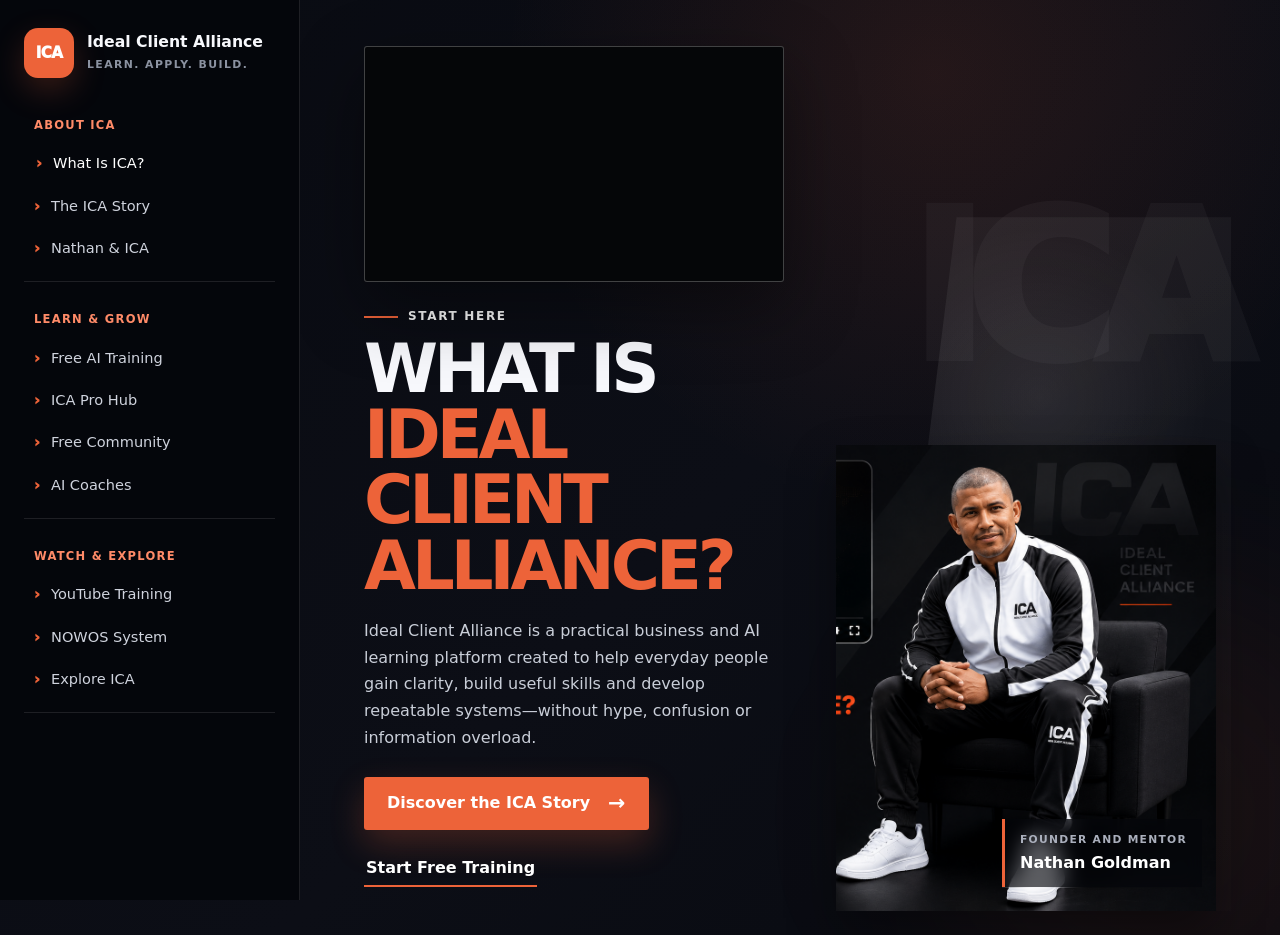
==== index.html @ 824946eb "Add files via upload" ====
<!DOCTYPE html>
<html lang="en">
<head>
  <meta charset="UTF-8">
  <meta name="viewport" content="width=device-width, initial-scale=1">

  <title>What Is Ideal Client Alliance? | ICA</title>
  <meta name="description" content="What is Ideal Client Alliance? Discover a practical business and AI learning platform designed to help everyday people gain clarity, build useful skills and create repeatable systems.">
  <meta name="author" content="Ideal Client Alliance">
  <meta name="theme-color" content="#080a13">

  <meta property="og:title" content="What Is Ideal Client Alliance?">
  <meta property="og:description" content="A practical business and AI learning platform for clarity, useful skills and repeatable systems.">
  <meta property="og:type" content="website">

  <link rel="stylesheet" href="css/styles.css">
  <script src="js/main.js" defer></script>
</head>

<body class="home-v2">
  <div class="hub-shell">
    <aside class="hub-sidebar" id="site-sidebar" aria-label="Ideal Client Alliance navigation">
      <a class="hub-brand" href="index.html" aria-label="Ideal Client Alliance home">
        <span class="hub-brand-mark">ICA</span>
        <span class="hub-brand-copy">
          <strong>Ideal Client Alliance</strong>
          <small>Learn. Apply. Build.</small>
        </span>
      </a>

      <div class="hub-nav-group">
        <p class="hub-nav-label">About ICA</p>
        <nav class="hub-nav">
          <a class="active" href="index.html">What Is ICA?</a>
          <a href="explore-ica.html">The ICA Story</a>
          <a href="explore-ica.html#about">Nathan &amp; ICA</a>
        </nav>
      </div>

      <div class="hub-nav-group">
        <p class="hub-nav-label">Learn &amp; Grow</p>
        <nav class="hub-nav">
          <a href="free-training.html">Free AI Training</a>
          <a href="https://stan.store/lrmobi/p/youre-close-youre-just-missing-the-system" target="_blank" rel="noopener noreferrer">ICA Pro Hub</a>
          <a href="https://chat.whatsapp.com/ElAxhWWs9pXEI2l2cNnXFE?s=cl&amp;p=i&amp;ilr=4" target="_blank" rel="noopener noreferrer">Free Community</a>
          <a href="explore-ica.html#ai-coaches">AI Coaches</a>
        </nav>
      </div>

      <div class="hub-nav-group">
        <p class="hub-nav-label">Watch &amp; Explore</p>
        <nav class="hub-nav">
          <a href="https://www.youtube.com/@idealclientalliance" target="_blank" rel="noopener noreferrer">YouTube Training</a>
          <a href="https://nateg27.gonowos.com/" target="_blank" rel="noopener noreferrer">NOWOS System</a>
          <a href="explore-ica.html">Explore ICA</a>
        </nav>
      </div>
    </aside>

    <div class="hub-page">
      <header class="hub-mobile-bar">
        <a class="hub-mobile-brand" href="index.html">
          <span class="hub-brand-mark">ICA</span>
          <span>Ideal Client Alliance</span>
        </a>

        <button
          class="hub-menu-button"
          type="button"
          aria-label="Open navigation menu"
          aria-controls="site-sidebar"
          aria-expanded="false">
          <span aria-hidden="true">☰</span>
        </button>
      </header>

      <main>
        <section class="ica-intro" id="home">
          <div class="ica-intro-inner">
            <div class="ica-intro-content">
              <div class="ica-video" data-youtube-id="4Yn4iU6JeKQ">
                <iframe
                  class="ica-video-frame"
                  src="https://www.youtube-nocookie.com/embed/4Yn4iU6JeKQ?rel=0"
                  title="Ideal Client Alliance introduction"
                  allow="accelerometer; autoplay; clipboard-write; encrypted-media; gyroscope; picture-in-picture; web-share"
                  allowfullscreen>
                </iframe>

                <a
                  class="ica-video-fallback"
                  href="https://www.youtube.com/watch?v=4Yn4iU6JeKQ"
                  target="_blank"
                  rel="noopener noreferrer"
                  aria-label="Watch the Ideal Client Alliance introduction on YouTube">
                  <img
                    src="https://i.ytimg.com/vi/4Yn4iU6JeKQ/maxresdefault.jpg"
                    alt="Watch the Ideal Client Alliance introduction">
                  <span class="ica-play-button" aria-hidden="true">▶</span>
                  <span class="ica-watch-label">Watch the introduction</span>
                </a>
              </div>

              <p class="ica-kicker">Start here</p>

              <h1>
                What is
                <span>Ideal Client Alliance?</span>
              </h1>

              <p class="ica-intro-copy">
                Ideal Client Alliance is a practical business and AI learning platform
                created to help everyday people gain clarity, build useful skills and
                develop repeatable systems—without hype, confusion or information overload.
              </p>

              <div class="ica-intro-actions">
                <a class="ica-primary-action" href="explore-ica.html">
                  Discover the ICA Story
                  <span aria-hidden="true">→</span>
                </a>

                <a class="ica-secondary-action" href="free-training.html">
                  Start Free Training
                </a>
              </div>
            </div>

            <div class="ica-portrait" aria-label="Nathan Goldman, founder of Ideal Client Alliance">
              <div class="ica-portrait-wordmark" aria-hidden="true">ICA</div>

              <img
                src="assets/images/nathan-ica-seated.png"
                alt="Nathan Goldman seated and smiling in a black and white Ideal Client Alliance tracksuit">

              <p class="ica-portrait-caption">
                <small>Founder and Mentor</small>
                <strong>Nathan Goldman</strong>
              </p>
            </div>
          </div>
        </section>
      </main>
    </div>
  </div>

  <div class="hub-menu-backdrop" hidden></div>
</body>
</html>
---- css/styles.css ----
/* =========================================================
   ICA WEBSITE — SHARED STYLES
   ========================================================= */

:root {
  --deep: #0d1020;
  --navy: #1a1a2e;
  --panel: #17192c;
  --orange: #e85d30;
  --orange-light: #ff835d;
  --white: #ffffff;
  --grey: #b7b8c5;
  --grey-dark: #7f8192;
  --green: #5dd39e;
  --blue: #59a7ff;
  --border: rgba(255, 255, 255, 0.09);
  --container: 1120px;
  --shadow: 0 24px 70px rgba(0, 0, 0, 0.28);
}

* {
  box-sizing: border-box;
  margin: 0;
  padding: 0;
}

html {
  scroll-behavior: smooth;
}

body {
  min-height: 100vh;
  overflow-x: hidden;
  background:
    radial-gradient(circle at 88% 5%, rgba(232, 93, 48, 0.18), transparent 28rem),
    radial-gradient(circle at 8% 35%, rgba(70, 82, 170, 0.12), transparent 30rem),
    var(--deep);
  color: var(--white);
  font-family: Inter, ui-sans-serif, system-ui, -apple-system, BlinkMacSystemFont, "Segoe UI", sans-serif;
  line-height: 1.6;
}

a {
  color: inherit;
  text-decoration: none;
}

button,
input,
textarea {
  font: inherit;
}

img {
  display: block;
  max-width: 100%;
}

.container {
  width: min(calc(100% - 36px), var(--container));
  margin-inline: auto;
}

.header {
  position: sticky;
  top: 0;
  z-index: 50;
  border-bottom: 1px solid var(--border);
  background: rgba(13, 16, 32, 0.88);
  backdrop-filter: blur(18px);
  -webkit-backdrop-filter: blur(18px);
}

.nav {
  display: flex;
  min-height: 76px;
  align-items: center;
  justify-content: space-between;
  gap: 20px;
}

.brand {
  display: inline-flex;
  align-items: center;
  gap: 12px;
  font-weight: 950;
}

.brand-mark {
  display: grid;
  width: 42px;
  height: 42px;
  place-items: center;
  border-radius: 13px;
  background: linear-gradient(135deg, var(--orange), var(--orange-light));
  box-shadow: 0 10px 24px rgba(232, 93, 48, 0.3);
  font-size: 0.9rem;
}

.brand small {
  display: block;
  color: var(--grey);
  font-size: 0.63rem;
  letter-spacing: 0.12em;
  text-transform: uppercase;
}

.nav-links {
  display: flex;
  align-items: center;
  gap: 20px;
  color: var(--grey);
  font-size: 0.88rem;
  font-weight: 800;
}

.nav-links a:hover {
  color: var(--white);
}

.mobile-menu-button {
  display: none;
  width: 44px;
  height: 44px;
  place-items: center;
  border: 1px solid var(--border);
  border-radius: 12px;
  background: rgba(255,255,255,.05);
  color: var(--white);
  cursor: pointer;
}

.button {
  display: inline-flex;
  min-height: 50px;
  align-items: center;
  justify-content: center;
  gap: 9px;
  border: 0;
  border-radius: 999px;
  padding: 12px 20px;
  font-weight: 900;
  transition: transform 0.18s ease, box-shadow 0.18s ease, background 0.18s ease;
}

.button:hover {
  transform: translateY(-2px);
}

.button-primary {
  background: linear-gradient(135deg, var(--orange), var(--orange-light));
  color: var(--white);
  box-shadow: 0 15px 32px rgba(232, 93, 48, 0.28);
}

.button-secondary {
  border: 1px solid rgba(255, 255, 255, 0.15);
  background: rgba(255, 255, 255, 0.045);
  color: var(--white);
}

.eyebrow {
  display: inline-flex;
  align-items: center;
  gap: 9px;
  margin-bottom: 16px;
  color: var(--orange-light);
  font-size: 0.75rem;
  font-weight: 900;
  letter-spacing: 0.13em;
  text-transform: uppercase;
}

.eyebrow::before {
  width: 28px;
  height: 2px;
  background: currentColor;
  content: "";
}

.orange {
  color: var(--orange-light);
}

h1,
h2,
h3 {
  line-height: 1.04;
  letter-spacing: -0.045em;
}

.section {
  padding: 88px 0;
}

.section-title {
  max-width: 820px;
  font-size: clamp(2.2rem, 5vw, 4.5rem);
}

.section-copy {
  max-width: 720px;
  margin-top: 19px;
  color: var(--grey);
  font-size: 1.05rem;
}

.glass {
  border: 1px solid var(--border);
  background: linear-gradient(145deg, rgba(255, 255, 255, 0.07), rgba(255, 255, 255, 0.025));
  box-shadow: var(--shadow);
}

.hero {
  padding: 82px 0 46px;
}

.hero-grid {
  display: grid;
  grid-template-columns: 1.05fr 0.95fr;
  align-items: center;
  gap: 56px;
}

.hero h1 {
  font-size: clamp(3.2rem, 7.4vw, 6.6rem);
  letter-spacing: -0.075em;
}

.hero p {
  max-width: 660px;
  margin-top: 24px;
  color: var(--grey);
  font-size: 1.14rem;
}

.hero-actions {
  display: flex;
  flex-wrap: wrap;
  gap: 12px;
  margin-top: 28px;
}

.hero-visual {
  position: relative;
  min-height: 480px;
  overflow: hidden;
  border-radius: 30px;
}

.hero-visual img {
  width: 100%;
  height: 480px;
  object-fit: cover;
  object-position: center top;
}

.hero-visual::after {
  position: absolute;
  inset: auto 0 0;
  height: 55%;
  background: linear-gradient(to top, rgba(7, 9, 20, 0.98), transparent);
  content: "";
}

.hero-caption {
  position: absolute;
  z-index: 2;
  right: 24px;
  bottom: 22px;
  left: 24px;
}

.hero-caption small {
  color: var(--orange-light);
  font-size: 0.68rem;
  font-weight: 900;
  letter-spacing: 0.11em;
  text-transform: uppercase;
}

.hero-caption h3 {
  margin-top: 5px;
  font-size: 1.55rem;
}

.choose {
  padding: 42px 0 92px;
}

.choose-head {
  text-align: center;
}

.choose-head .section-title,
.choose-head .section-copy {
  margin-inline: auto;
}

.choice-grid {
  display: grid;
  grid-template-columns: repeat(4, 1fr);
  gap: 15px;
  margin-top: 42px;
}

.choice-card {
  position: relative;
  display: flex;
  min-height: 210px;
  flex-direction: column;
  border: 1px solid var(--border);
  border-radius: 20px;
  background: rgba(255, 255, 255, 0.035);
  padding: 22px;
  transition: transform 0.18s ease, border-color 0.18s ease, background 0.18s ease;
}

.choice-card:hover {
  transform: translateY(-6px);
  border-color: rgba(232, 93, 48, 0.38);
  background: rgba(232, 93, 48, 0.075);
}

.choice-icon {
  display: grid;
  width: 52px;
  height: 52px;
  place-items: center;
  border-radius: 16px;
  background: rgba(232, 93, 48, 0.13);
  color: var(--orange-light);
  font-size: 1.45rem;
}

.choice-card.green .choice-icon {
  background: rgba(93, 211, 158, 0.12);
  color: var(--green);
}

.choice-card.blue .choice-icon {
  background: rgba(89, 167, 255, 0.12);
  color: var(--blue);
}

.choice-card h3 {
  margin-top: 25px;
  font-size: 1.2rem;
}

.choice-card p {
  margin-top: 8px;
  color: var(--grey);
  font-size: 0.87rem;
}

.choice-arrow {
  position: absolute;
  right: 18px;
  bottom: 17px;
  color: var(--orange-light);
  font-weight: 950;
}

.proof-grid {
  display: grid;
  grid-template-columns: repeat(3, 1fr);
  gap: 14px;
  margin-top: 35px;
}

.proof-card {
  border: 1px solid var(--border);
  border-radius: 17px;
  background: rgba(255, 255, 255, 0.025);
  padding: 18px;
  text-align: center;
}

.proof-card span {
  display: block;
  margin-top: 4px;
  color: var(--grey);
  font-size: 0.82rem;
}

.cta-section {
  padding: 74px 0;
}

.cta-card {
  overflow: hidden;
  border-radius: 28px;
  padding: clamp(30px, 7vw, 68px);
  background:
    radial-gradient(circle at 86% 20%, rgba(232, 93, 48, 0.2), transparent 18rem),
    linear-gradient(135deg, rgba(232, 93, 48, 0.14), rgba(255, 255, 255, 0.035));
}

.cta-card h2 {
  font-size: clamp(2.2rem, 5vw, 4.5rem);
}

.cta-card p {
  max-width: 680px;
  margin-top: 18px;
  color: var(--grey);
}

.page-hero {
  padding: 92px 0 54px;
  text-align: center;
}

.page-hero .section-title,
.page-hero .section-copy {
  margin-inline: auto;
}

.placeholder-grid {
  display: grid;
  grid-template-columns: repeat(3, 1fr);
  gap: 16px;
  margin-top: 40px;
}

.placeholder-card {
  min-height: 230px;
  border: 1px solid var(--border);
  border-radius: 20px;
  background: rgba(255,255,255,.035);
  padding: 24px;
}

.placeholder-card span {
  color: rgba(255,255,255,.22);
  font-size: 3rem;
  font-weight: 950;
}

.placeholder-card h3 {
  margin-top: 28px;
  font-size: 1.35rem;
}

.placeholder-card p {
  margin-top: 10px;
  color: var(--grey);
}

.footer {
  border-top: 1px solid var(--border);
  padding: 30px 0;
  color: var(--grey-dark);
  font-size: 0.8rem;
}

.footer-inner {
  display: flex;
  justify-content: space-between;
  gap: 20px;
}

@media (max-width: 980px) {
  .hero-grid {
    grid-template-columns: 1fr;
  }

  .hero-visual {
    max-width: 650px;
  }

  .choice-grid {
    grid-template-columns: 1fr 1fr;
  }

  .placeholder-grid {
    grid-template-columns: 1fr;
  }
}

@media (max-width: 700px) {
  .mobile-menu-button {
    display: grid;
  }

  .nav-links {
    position: fixed;
    inset: 76px 14px auto;
    display: none;
    flex-direction: column;
    align-items: stretch;
    gap: 6px;
    border: 1px solid var(--border);
    border-radius: 18px;
    background: rgba(13,16,32,.98);
    box-shadow: var(--shadow);
    padding: 16px;
  }

  .nav-links.open {
    display: flex;
  }

  .nav-links a {
    border-radius: 12px;
    padding: 11px 12px;
  }

  .nav-links a:hover {
    background: rgba(255,255,255,.05);
  }
}

@media (max-width: 620px) {
  .hero {
    padding-top: 58px;
  }

  .hero h1 {
    font-size: clamp(3rem, 16vw, 4.9rem);
  }

  .hero-actions {
    display: grid;
  }

  .hero-actions .button {
    width: 100%;
  }

  .hero-visual,
  .hero-visual img {
    min-height: 450px;
    height: 450px;
  }

  .choice-grid,
  .proof-grid {
    grid-template-columns: 1fr;
  }

  .footer-inner {
    flex-direction: column;
  }
}

/* =========================================================
   ICA KNOWLEDGE HUB HOMEPAGE
   Scoped to body.home-v2 so existing internal pages retain
   their current styling.
   ========================================================= */

body.home-v2 {
  --hub-bg: #080a13;
  --hub-sidebar: #05070c;
  --hub-panel: #111520;
  --hub-text: #f7f8fc;
  --hub-muted: #aeb4c2;
  --hub-line: rgba(255,255,255,.10);
  --hub-orange: #ed6339;
  --hub-orange-light: #ff8b68;
  --hub-width: 300px;

  background:
    radial-gradient(circle at 73% 8%, rgba(237,99,57,.11), transparent 27rem),
    linear-gradient(135deg, #090b12 0%, #0c0e16 55%, #080a10 100%);
}

.home-v2 .hub-shell {
  min-height: 100vh;
  display: grid;
  grid-template-columns: var(--hub-width) minmax(0, 1fr);
}

.home-v2 .hub-sidebar {
  position: sticky;
  top: 0;
  z-index: 60;
  height: 100vh;
  overflow-y: auto;
  padding: 28px 24px;
  border-right: 1px solid var(--hub-line);
  background: rgba(5,7,12,.96);
  backdrop-filter: blur(20px);
  -webkit-backdrop-filter: blur(20px);
}

.home-v2 .hub-brand {
  display: flex;
  align-items: center;
  gap: 13px;
  margin-bottom: 38px;
}

.home-v2 .hub-brand-mark {
  display: grid;
  width: 50px;
  height: 50px;
  flex: 0 0 auto;
  place-items: center;
  border-radius: 14px;
  background: var(--hub-orange);
  color: #fff;
  box-shadow: 0 12px 32px rgba(237,99,57,.22);
  font-size: .95rem;
  font-weight: 950;
  letter-spacing: -.04em;
}

.home-v2 .hub-brand-copy strong {
  display: block;
  color: var(--hub-text);
  font-size: .98rem;
  line-height: 1.18;
}

.home-v2 .hub-brand-copy small {
  display: block;
  margin-top: 5px;
  color: #8b92a1;
  font-size: .68rem;
  font-weight: 800;
  letter-spacing: .13em;
  text-transform: uppercase;
}

.home-v2 .hub-nav-group {
  margin-top: 28px;
}

.home-v2 .hub-nav-label {
  margin: 0 0 8px;
  padding: 0 10px;
  color: var(--hub-orange-light);
  font-size: .72rem;
  font-weight: 900;
  letter-spacing: .11em;
  text-transform: uppercase;
}

.home-v2 .hub-nav {
  display: grid;
  gap: 1px;
  padding-bottom: 13px;
  border-bottom: 1px solid var(--hub-line);
}

.home-v2 .hub-nav a {
  position: relative;
  display: block;
  padding: 9px 10px 9px 27px;
  color: #cfd3dd;
  font-size: .91rem;
  transition: color .18s ease, transform .18s ease;
}

.home-v2 .hub-nav a::before {
  position: absolute;
  left: 10px;
  color: var(--hub-orange);
  content: "›";
  font-weight: 950;
}

.home-v2 .hub-nav a:hover,
.home-v2 .hub-nav a.active {
  color: #fff;
  transform: translateX(2px);
}

.home-v2 .hub-page {
  min-width: 0;
}

.home-v2 .hub-mobile-bar {
  display: none;
}

.home-v2 .ica-intro {
  position: relative;
  min-height: 100vh;
  overflow: hidden;
}

.home-v2 .ica-intro::after {
  position: absolute;
  right: -7rem;
  bottom: -7rem;
  width: 29rem;
  height: 29rem;
  border-radius: 50%;
  background: rgba(237,99,57,.07);
  filter: blur(90px);
  content: "";
  pointer-events: none;
}

.home-v2 .ica-intro-inner {
  width: min(1260px, 100%);
  min-height: 100vh;
  margin-inline: auto;
  display: grid;
  grid-template-columns: minmax(0, 1.05fr) minmax(340px, .95fr);
  gap: clamp(24px, 4vw, 68px);
  align-items: end;
  padding: 46px clamp(26px, 5vw, 82px) 24px;
}

.home-v2 .ica-intro-content {
  position: relative;
  z-index: 2;
  align-self: center;
  max-width: 720px;
  padding-bottom: 24px;
}

.home-v2 .ica-video {
  position: relative;
  width: min(100%, 690px);
  aspect-ratio: 16 / 9;
  overflow: hidden;
  margin-bottom: 25px;
  border: 1px solid rgba(255,255,255,.24);
  border-radius: 3px;
  background: #050608;
  box-shadow: 0 25px 70px rgba(0,0,0,.42);
}

.home-v2 .ica-video-frame,
.home-v2 .ica-video-fallback {
  position: absolute;
  inset: 0;
  width: 100%;
  height: 100%;
}

.home-v2 .ica-video-frame {
  display: block;
  border: 0;
}

.home-v2 .ica-video-fallback {
  display: none;
  overflow: hidden;
  color: #fff;
  background: #06070a;
}

.home-v2 .ica-video-fallback img {
  width: 100%;
  height: 100%;
  object-fit: cover;
  opacity: .83;
}

.home-v2 .ica-video-fallback::after {
  position: absolute;
  inset: 0;
  background: linear-gradient(to top, rgba(5,6,9,.78), rgba(5,6,9,.05));
  content: "";
}

.home-v2 .ica-play-button {
  position: absolute;
  z-index: 2;
  top: 50%;
  left: 50%;
  display: grid;
  width: 74px;
  height: 74px;
  place-items: center;
  border-radius: 50%;
  background: var(--hub-orange);
  box-shadow: 0 14px 38px rgba(0,0,0,.34);
  transform: translate(-50%, -50%);
  font-size: 1.45rem;
  padding-left: 4px;
}

.home-v2 .ica-watch-label {
  position: absolute;
  z-index: 2;
  right: 20px;
  bottom: 16px;
  left: 20px;
  font-weight: 850;
  text-align: center;
}

.home-v2 .ica-video.is-fallback .ica-video-frame {
  display: none;
}

.home-v2 .ica-video.is-fallback .ica-video-fallback {
  display: block;
}

.home-v2 .ica-kicker {
  display: flex;
  align-items: center;
  gap: 10px;
  margin: 0 0 10px;
  color: #fff;
  font-size: .75rem;
  font-weight: 900;
  letter-spacing: .14em;
  text-transform: uppercase;
}

.home-v2 .ica-kicker::before {
  width: 34px;
  height: 2px;
  background: var(--hub-orange);
  content: "";
}

.home-v2 .ica-intro h1 {
  max-width: 800px;
  margin: 0 0 18px;
  color: var(--hub-text);
  font-size: clamp(2.75rem, 5.25vw, 5.15rem);
  line-height: .98;
  letter-spacing: -.06em;
  text-transform: uppercase;
}

.home-v2 .ica-intro h1 span {
  display: block;
  color: var(--hub-orange);
}

.home-v2 .ica-intro-copy {
  max-width: 710px;
  margin: 0 0 25px;
  color: #c9ced8;
  font-size: clamp(1rem, 1.25vw, 1.12rem);
  line-height: 1.67;
}

.home-v2 .ica-intro-actions {
  display: flex;
  flex-wrap: wrap;
  align-items: center;
  gap: 16px 22px;
}

.home-v2 .ica-primary-action {
  display: inline-flex;
  min-height: 53px;
  align-items: center;
  justify-content: center;
  gap: 18px;
  padding: 0 23px;
  border-radius: 3px;
  background: var(--hub-orange);
  color: #fff;
  box-shadow: 0 14px 34px rgba(237,99,57,.24);
  font-weight: 900;
  transition: transform .18s ease, background .18s ease;
}

.home-v2 .ica-primary-action:hover {
  background: var(--hub-orange-light);
  transform: translateY(-2px);
}

.home-v2 .ica-primary-action span {
  font-size: 1.3rem;
}

.home-v2 .ica-secondary-action {
  padding: 9px 2px 5px;
  border-bottom: 2px solid var(--hub-orange);
  color: #fff;
  font-weight: 850;
}

.home-v2 .ica-portrait {
  position: relative;
  z-index: 1;
  min-height: 760px;
  align-self: end;
  display: flex;
  align-items: flex-end;
  justify-content: center;
  isolation: isolate;
}

.home-v2 .ica-portrait::before {
  position: absolute;
  z-index: -2;
  inset: 66px -4% 0 9%;
  background:
    radial-gradient(circle at 47% 26%, rgba(255,255,255,.08), transparent 31%),
    linear-gradient(150deg, rgba(255,255,255,.055), rgba(255,255,255,.008));
  clip-path: polygon(24% 0, 100% 0, 100% 100%, 0 100%);
  content: "";
}

.home-v2 .ica-portrait-wordmark {
  position: absolute;
  z-index: -1;
  top: 58px;
  right: -15px;
  color: rgba(255,255,255,.035);
  font-size: clamp(8rem, 16vw, 15rem);
  font-weight: 950;
  letter-spacing: -.1em;
  line-height: .8;
}

.home-v2 .ica-portrait img {
  width: min(100%, 680px);
  max-height: 800px;
  object-fit: contain;
  object-position: center bottom;
  filter: drop-shadow(0 23px 24px rgba(0,0,0,.4));
}

.home-v2 .ica-portrait-caption {
  position: absolute;
  right: 14px;
  bottom: 24px;
  padding: 12px 15px;
  border-left: 3px solid var(--hub-orange);
  background: rgba(5,7,12,.64);
  backdrop-filter: blur(10px);
  -webkit-backdrop-filter: blur(10px);
}

.home-v2 .ica-portrait-caption small,
.home-v2 .ica-portrait-caption strong {
  display: block;
}

.home-v2 .ica-portrait-caption small {
  color: #aaaFbc;
  font-size: .67rem;
  font-weight: 800;
  letter-spacing: .12em;
  text-transform: uppercase;
}

.home-v2 .ica-portrait-caption strong {
  margin-top: 2px;
  color: #fff;
}

.home-v2 .hub-menu-backdrop {
  position: fixed;
  z-index: 50;
  inset: 0;
  background: rgba(0,0,0,.58);
  backdrop-filter: blur(3px);
  -webkit-backdrop-filter: blur(3px);
}

@media (max-width: 1100px) {
  body.home-v2 {
    --hub-width: 245px;
  }

  .home-v2 .hub-sidebar {
    padding-inline: 18px;
  }

  .home-v2 .ica-intro-inner {
    grid-template-columns: minmax(0, 1fr) minmax(300px, .72fr);
  }

  .home-v2 .ica-portrait {
    min-height: 650px;
  }
}

@media (max-width: 850px) {
  .home-v2 .hub-shell {
    display: block;
  }

  .home-v2 .hub-sidebar {
    position: fixed;
    left: 0;
    width: min(86vw, 320px);
    transform: translateX(-105%);
    transition: transform .24s ease;
    box-shadow: 24px 0 70px rgba(0,0,0,.5);
  }

  .home-v2.menu-open {
    overflow: hidden;
  }

  .home-v2.menu-open .hub-sidebar {
    transform: translateX(0);
  }

  .home-v2 .hub-mobile-bar {
    position: sticky;
    top: 0;
    z-index: 45;
    display: flex;
    min-height: 66px;
    align-items: center;
    justify-content: space-between;
    padding: 11px 18px;
    border-bottom: 1px solid var(--hub-line);
    background: rgba(5,7,12,.94);
    backdrop-filter: blur(18px);
    -webkit-backdrop-filter: blur(18px);
  }

  .home-v2 .hub-mobile-brand {
    display: flex;
    align-items: center;
    gap: 10px;
    color: #fff;
    font-size: .92rem;
    font-weight: 850;
  }

  .home-v2 .hub-mobile-brand .hub-brand-mark {
    width: 40px;
    height: 40px;
    border-radius: 11px;
    font-size: .79rem;
  }

  .home-v2 .hub-menu-button {
    display: grid;
    width: 43px;
    height: 43px;
    place-items: center;
    border: 1px solid var(--hub-line);
    border-radius: 4px;
    background: rgba(255,255,255,.04);
    color: #fff;
    cursor: pointer;
  }

  .home-v2 .ica-intro-inner {
    min-height: auto;
    grid-template-columns: 1fr;
    padding: 38px 20px 0;
  }

  .home-v2 .ica-intro-content {
    max-width: none;
    padding-bottom: 0;
  }

  .home-v2 .ica-video {
    width: 100%;
  }

  .home-v2 .ica-portrait {
    min-height: 520px;
    margin-top: -12px;
  }
}

@media (max-width: 560px) {
  .home-v2 .ica-intro-inner {
    padding-inline: 17px;
  }

  .home-v2 .ica-intro h1 {
    font-size: clamp(2.45rem, 12vw, 3.7rem);
  }

  .home-v2 .ica-intro-copy {
    font-size: .98rem;
  }

  .home-v2 .ica-intro-actions {
    align-items: stretch;
  }

  .home-v2 .ica-primary-action {
    width: 100%;
  }

  .home-v2 .ica-secondary-action {
    margin-inline: auto;
  }

  .home-v2 .ica-portrait {
    min-height: 410px;
  }

  .home-v2 .ica-portrait-caption {
    right: 0;
    bottom: 12px;
  }
}
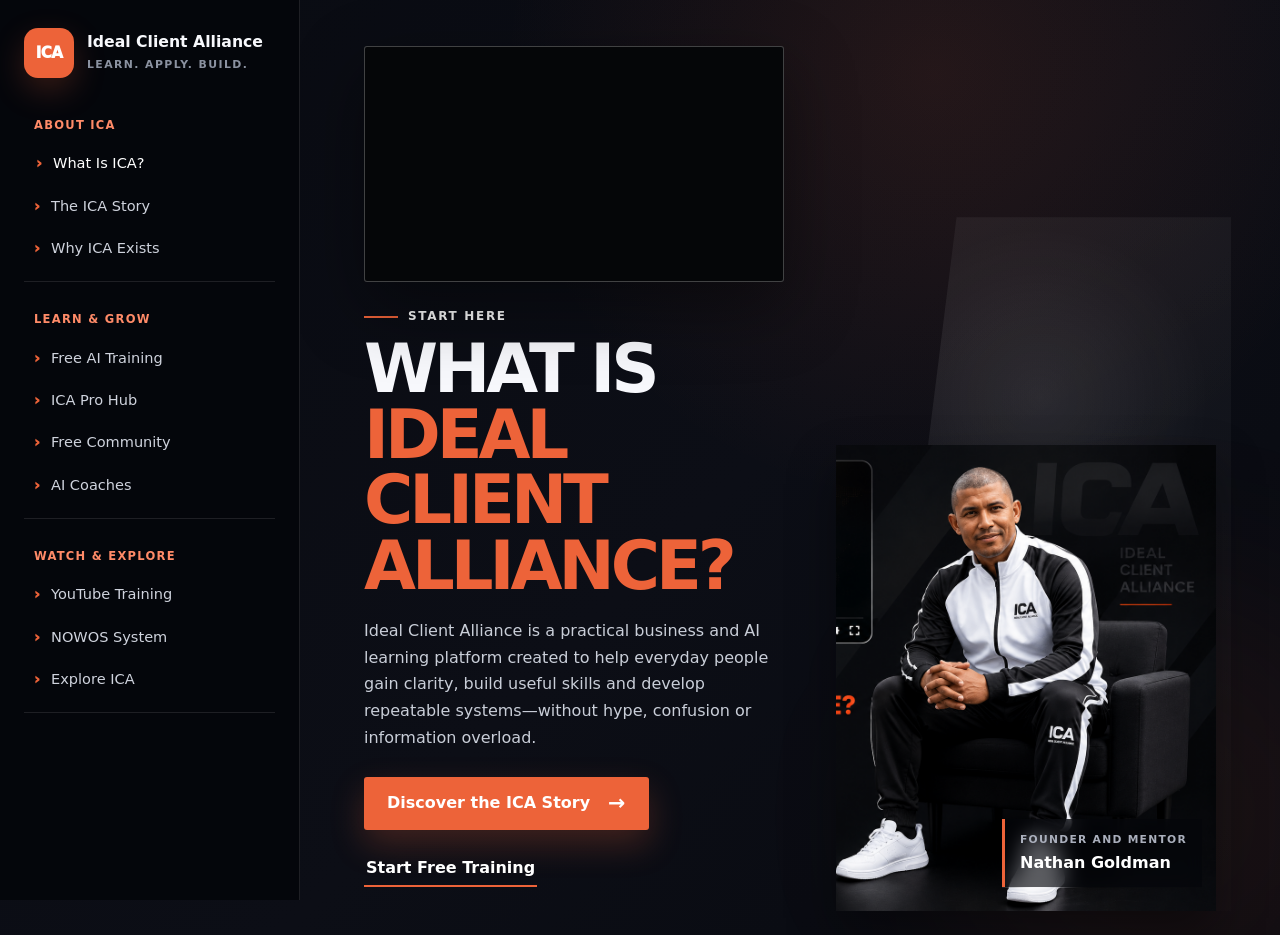
==== commit dcc0a0f9: "Improve HTML formatting and structure Refactor HTML structure for better readability and organizatio" ====
--- a/index.html
+++ b/index.html
@@ -5,12 +5,18 @@
   <meta name="viewport" content="width=device-width, initial-scale=1">
 
   <title>What Is Ideal Client Alliance? | ICA</title>
-  <meta name="description" content="What is Ideal Client Alliance? Discover a practical business and AI learning platform designed to help everyday people gain clarity, build useful skills and create repeatable systems.">
+  <meta
+    name="description"
+    content="What is Ideal Client Alliance? Discover a practical business and AI learning platform designed to help everyday people gain clarity, build useful skills and create repeatable systems."
+  >
   <meta name="author" content="Ideal Client Alliance">
   <meta name="theme-color" content="#080a13">
 
   <meta property="og:title" content="What Is Ideal Client Alliance?">
-  <meta property="og:description" content="A practical business and AI learning platform for clarity, useful skills and repeatable systems.">
+  <meta
+    property="og:description"
+    content="A practical business and AI learning platform for clarity, useful skills and repeatable systems."
+  >
   <meta property="og:type" content="website">
 
   <link rel="stylesheet" href="css/styles.css">
@@ -33,7 +39,7 @@
         <nav class="hub-nav">
           <a class="active" href="index.html">What Is ICA?</a>
           <a href="explore-ica.html">The ICA Story</a>
-          <a href="explore-ica.html#about">Nathan &amp; ICA</a>
+          <a href="explore-ica.html#story">Why ICA Exists</a>
         </nav>
       </div>
 
@@ -41,17 +47,37 @@
         <p class="hub-nav-label">Learn &amp; Grow</p>
         <nav class="hub-nav">
           <a href="free-training.html">Free AI Training</a>
-          <a href="https://stan.store/lrmobi/p/youre-close-youre-just-missing-the-system" target="_blank" rel="noopener noreferrer">ICA Pro Hub</a>
-          <a href="https://chat.whatsapp.com/ElAxhWWs9pXEI2l2cNnXFE?s=cl&amp;p=i&amp;ilr=4" target="_blank" rel="noopener noreferrer">Free Community</a>
-          <a href="explore-ica.html#ai-coaches">AI Coaches</a>
+          <a
+            href="https://stan.store/lrmobi/p/youre-close-youre-just-missing-the-system"
+            target="_blank"
+            rel="noopener noreferrer">
+            ICA Pro Hub
+          </a>
+          <a
+            href="https://chat.whatsapp.com/ElAxhWWs9pXEI2l2cNnXFE?s=cl&amp;p=i&amp;ilr=4"
+            target="_blank"
+            rel="noopener noreferrer">
+            Free Community
+          </a>
+          <a href="explore-ica.html#story">AI Coaches</a>
         </nav>
       </div>
 
       <div class="hub-nav-group">
         <p class="hub-nav-label">Watch &amp; Explore</p>
         <nav class="hub-nav">
-          <a href="https://www.youtube.com/@idealclientalliance" target="_blank" rel="noopener noreferrer">YouTube Training</a>
-          <a href="https://nateg27.gonowos.com/" target="_blank" rel="noopener noreferrer">NOWOS System</a>
+          <a
+            href="https://www.youtube.com/@idealclientalliance"
+            target="_blank"
+            rel="noopener noreferrer">
+            YouTube Training
+          </a>
+          <a
+            href="https://nateg27.gonowos.com/"
+            target="_blank"
+            rel="noopener noreferrer">
+            NOWOS System
+          </a>
           <a href="explore-ica.html">Explore ICA</a>
         </nav>
       </div>
@@ -78,27 +104,16 @@
         <section class="ica-intro" id="home">
           <div class="ica-intro-inner">
             <div class="ica-intro-content">
-              <div class="ica-video" data-youtube-id="4Yn4iU6JeKQ">
+              <div class="ica-video">
                 <iframe
                   class="ica-video-frame"
-                  src="https://www.youtube-nocookie.com/embed/4Yn4iU6JeKQ?rel=0"
-                  title="Ideal Client Alliance introduction"
+                  src="https://www.youtube.com/embed/4Yn4iU6JeKQ?si=JthTgjG9Oam4RK-I"
+                  title="What is Ideal Client Alliance?"
+                  frameborder="0"
                   allow="accelerometer; autoplay; clipboard-write; encrypted-media; gyroscope; picture-in-picture; web-share"
+                  referrerpolicy="strict-origin-when-cross-origin"
                   allowfullscreen>
                 </iframe>
-
-                <a
-                  class="ica-video-fallback"
-                  href="https://www.youtube.com/watch?v=4Yn4iU6JeKQ"
-                  target="_blank"
-                  rel="noopener noreferrer"
-                  aria-label="Watch the Ideal Client Alliance introduction on YouTube">
-                  <img
-                    src="https://i.ytimg.com/vi/4Yn4iU6JeKQ/maxresdefault.jpg"
-                    alt="Watch the Ideal Client Alliance introduction">
-                  <span class="ica-play-button" aria-hidden="true">▶</span>
-                  <span class="ica-watch-label">Watch the introduction</span>
-                </a>
               </div>
 
               <p class="ica-kicker">Start here</p>
@@ -126,18 +141,18 @@
               </div>
             </div>
 
-            <div class="ica-portrait" aria-label="Nathan Goldman, founder of Ideal Client Alliance">
-              <div class="ica-portrait-wordmark" aria-hidden="true">ICA</div>
+            <figure class="ica-portrait">
+              <div class="ica-portrait-image-wrap">
+                <img
+                  src="assets/images/nathan-ica-seated.png"
+                  alt="Nathan Goldman seated and smiling in a black and white Ideal Client Alliance tracksuit">
+              </div>
 
-              <img
-                src="assets/images/nathan-ica-seated.png"
-                alt="Nathan Goldman seated and smiling in a black and white Ideal Client Alliance tracksuit">
-
-              <p class="ica-portrait-caption">
+              <figcaption class="ica-portrait-caption">
                 <small>Founder and Mentor</small>
                 <strong>Nathan Goldman</strong>
-              </p>
-            </div>
+              </figcaption>
+            </figure>
           </div>
         </section>
       </main>
